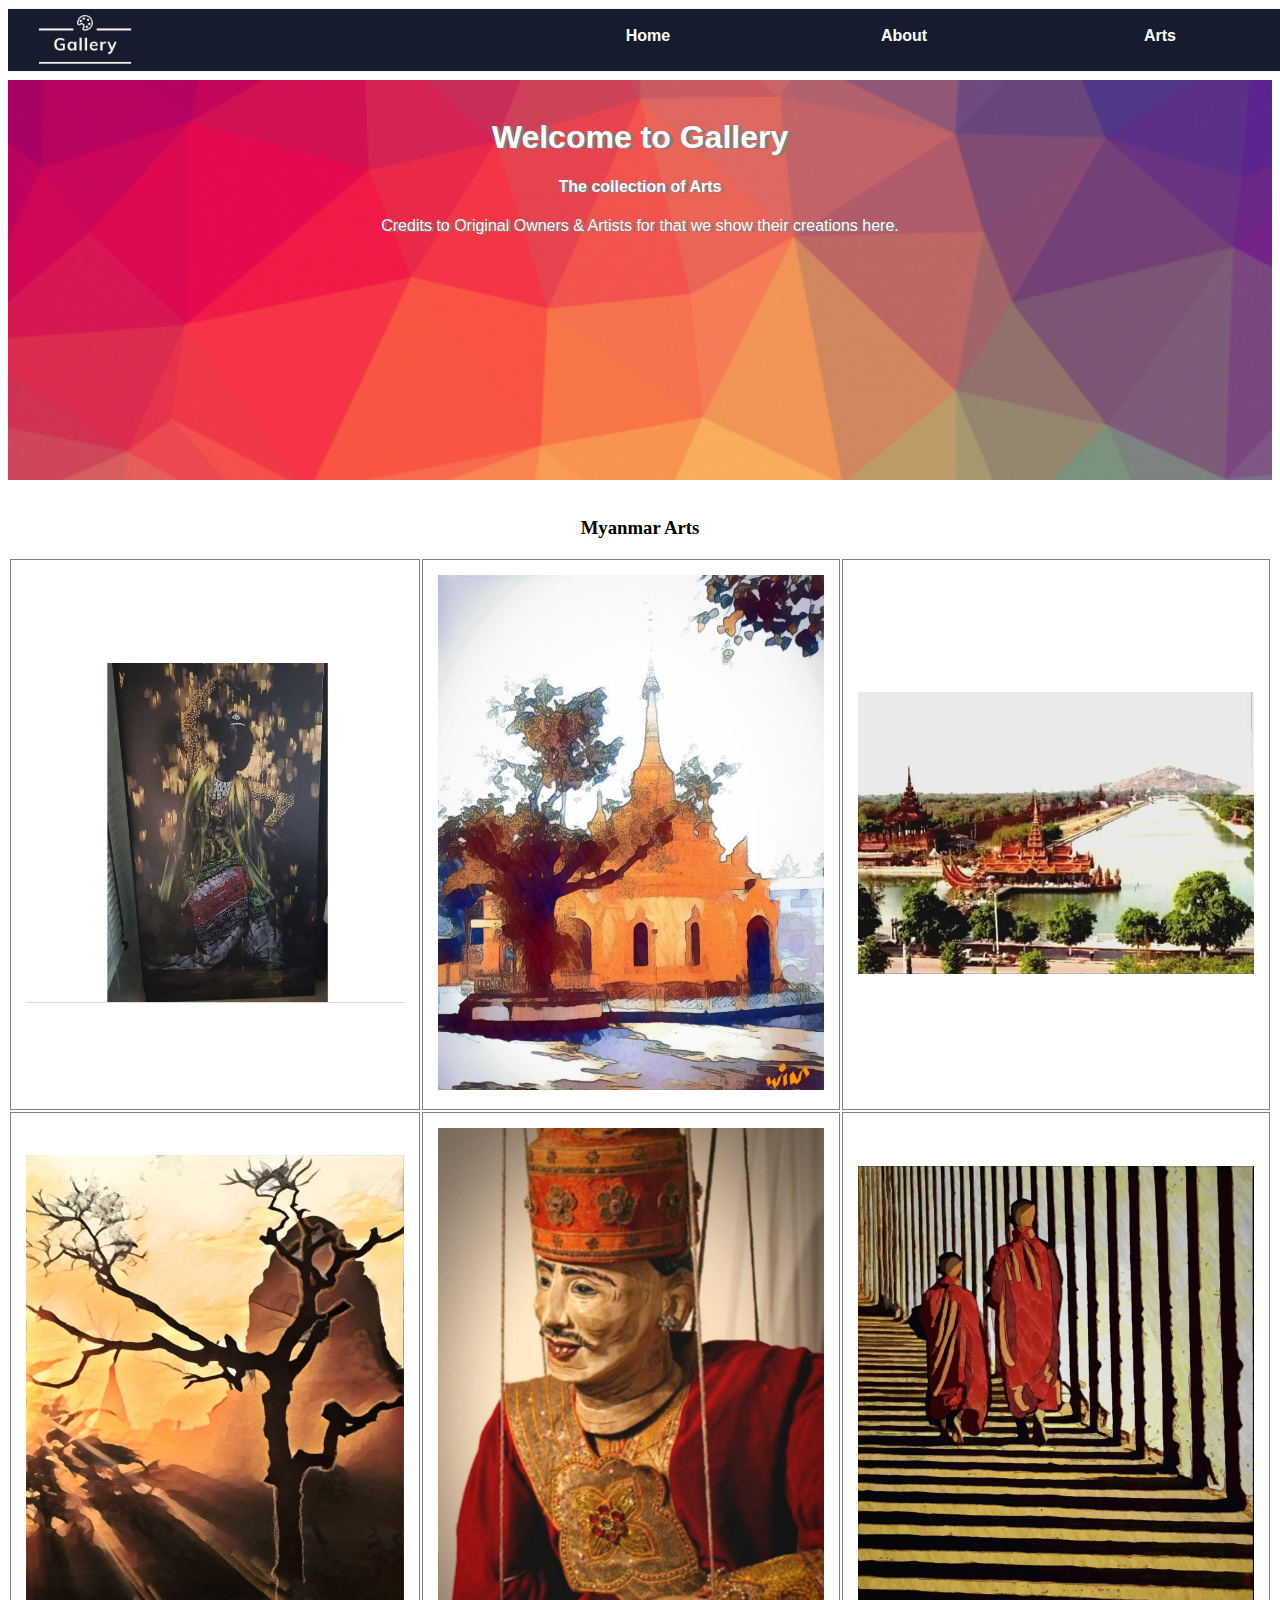
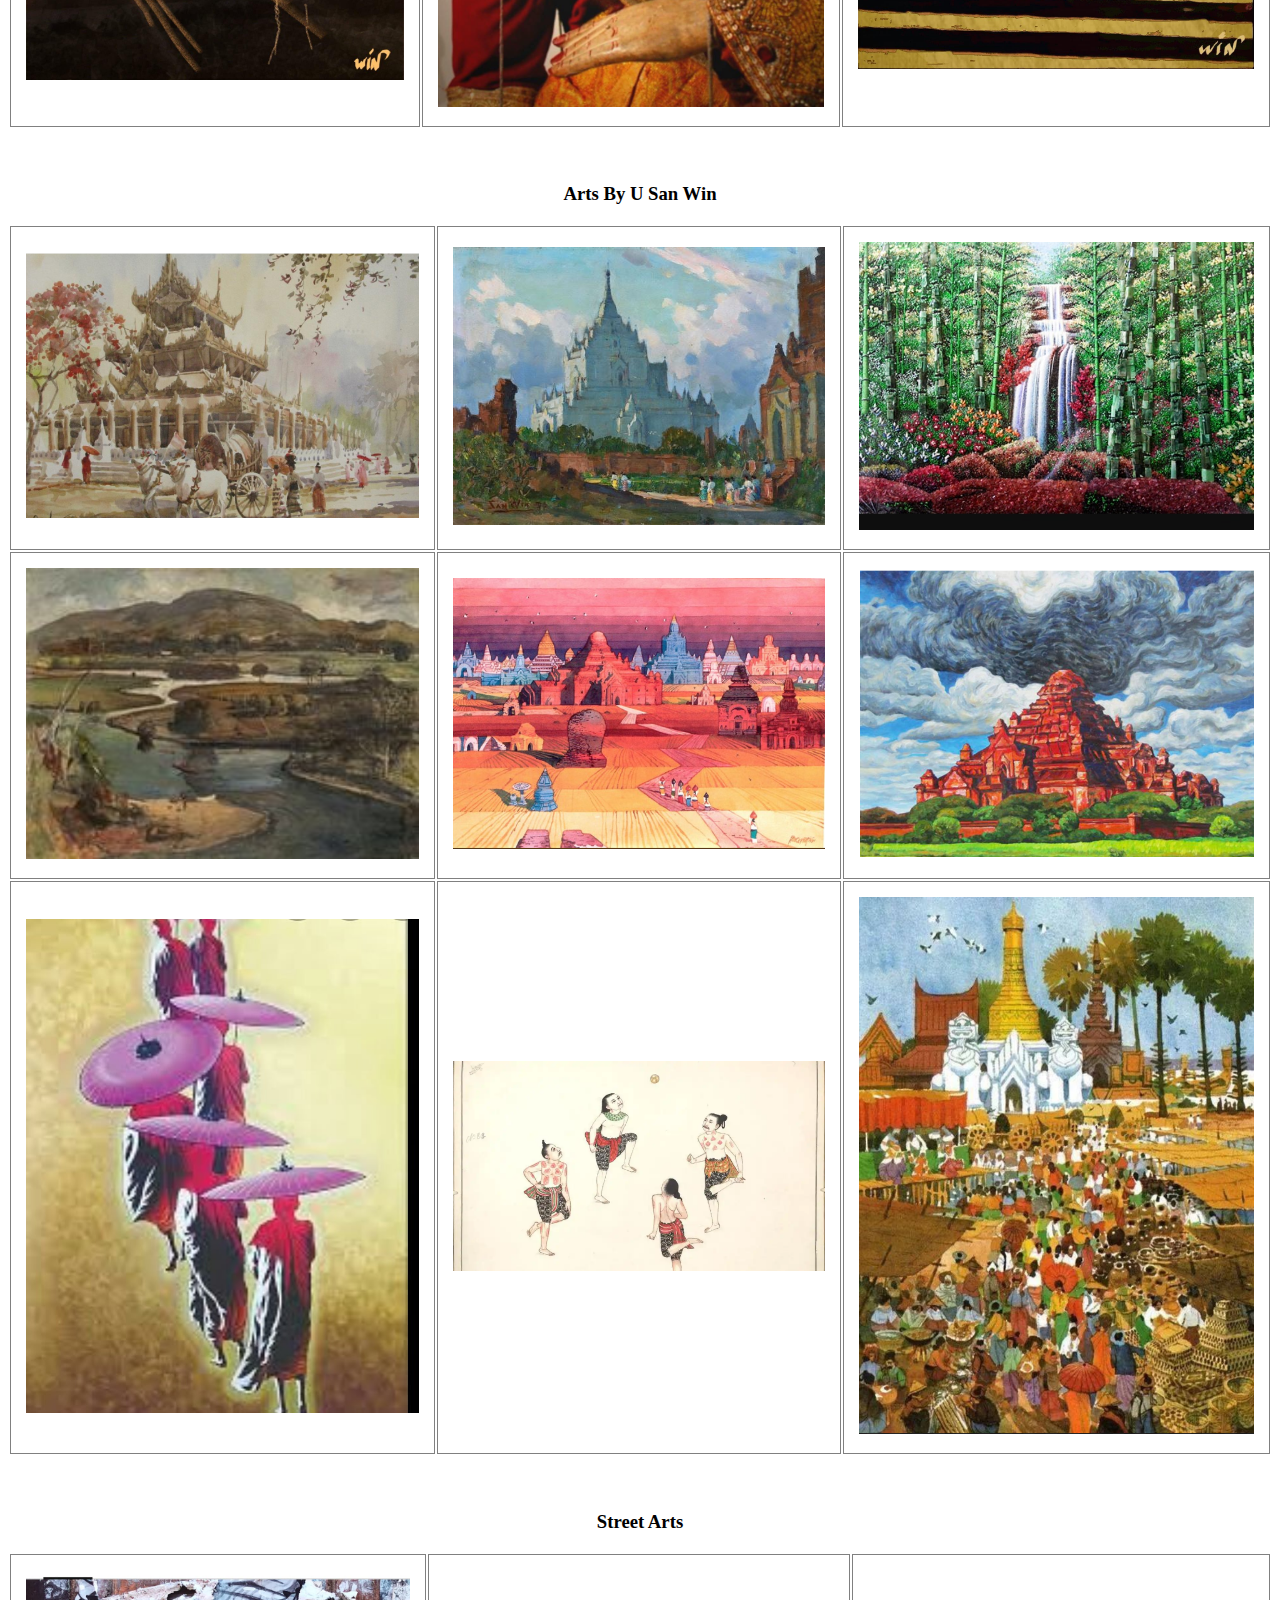
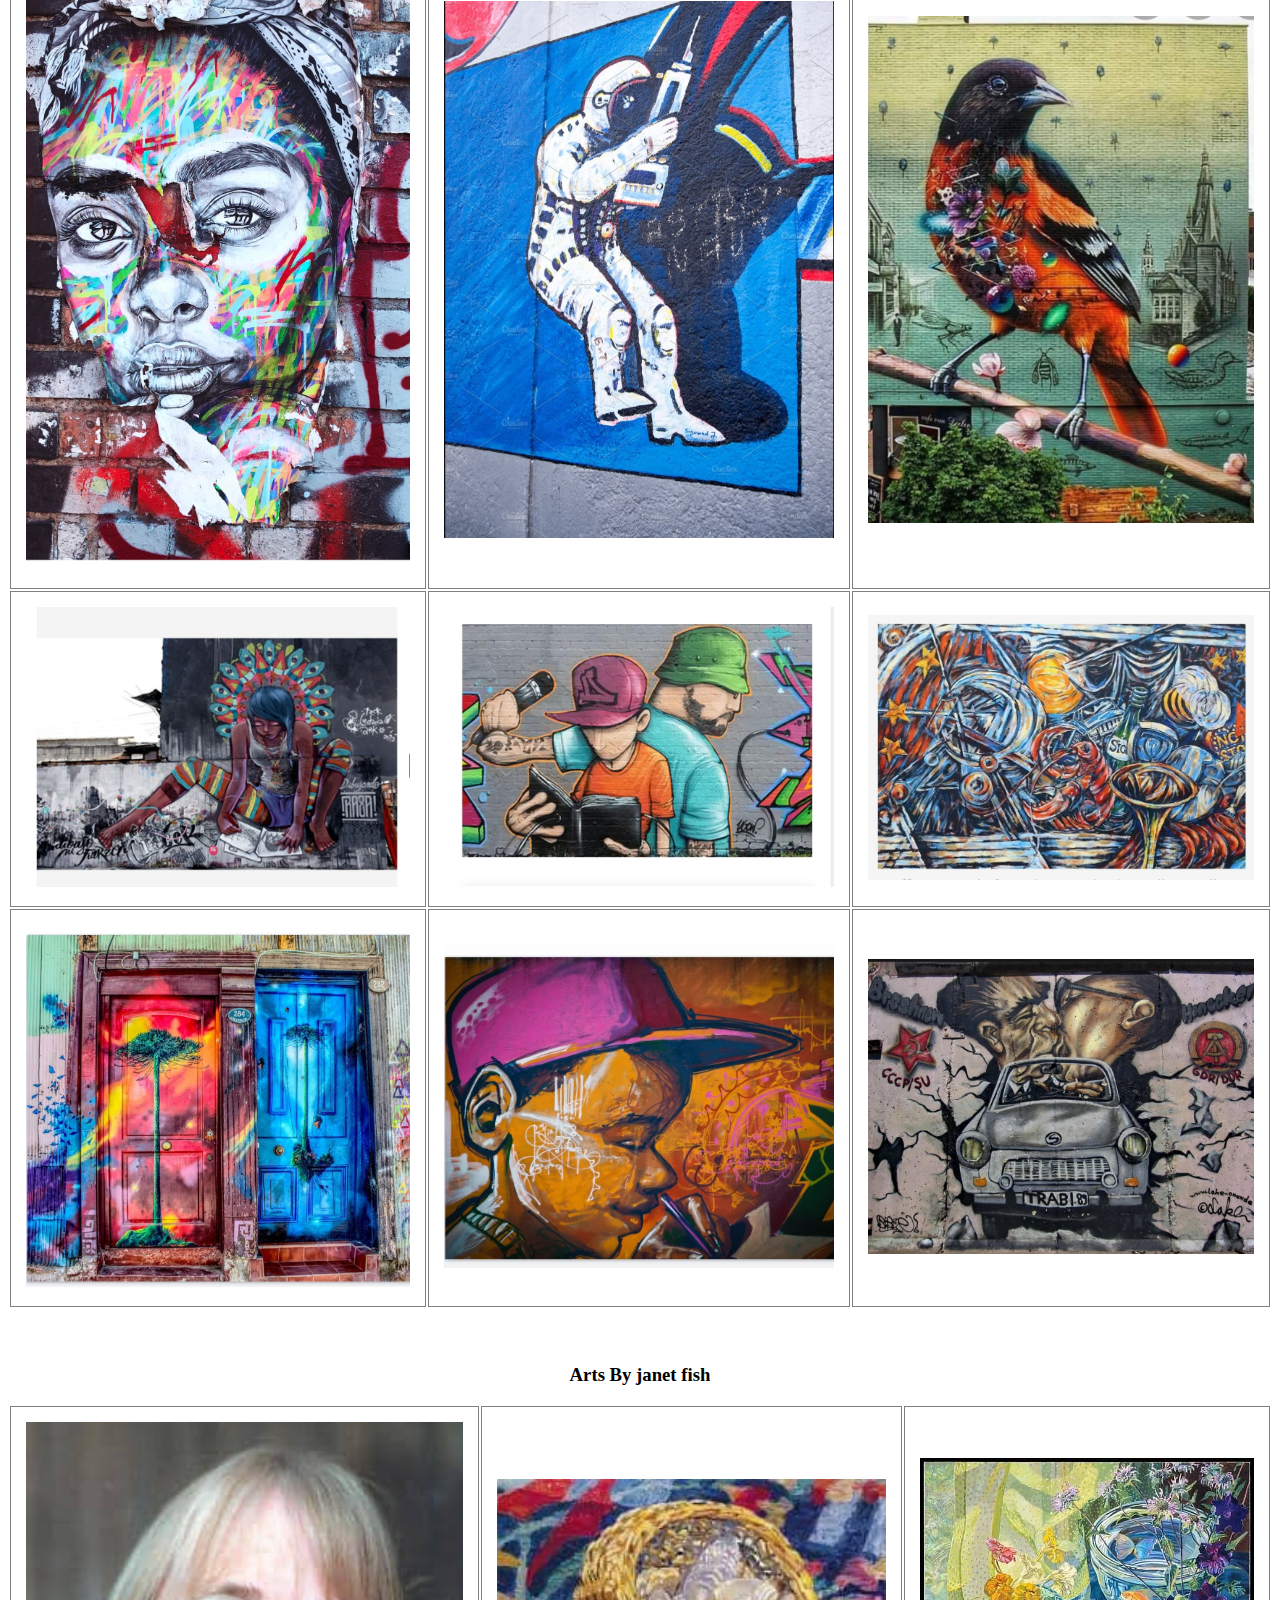
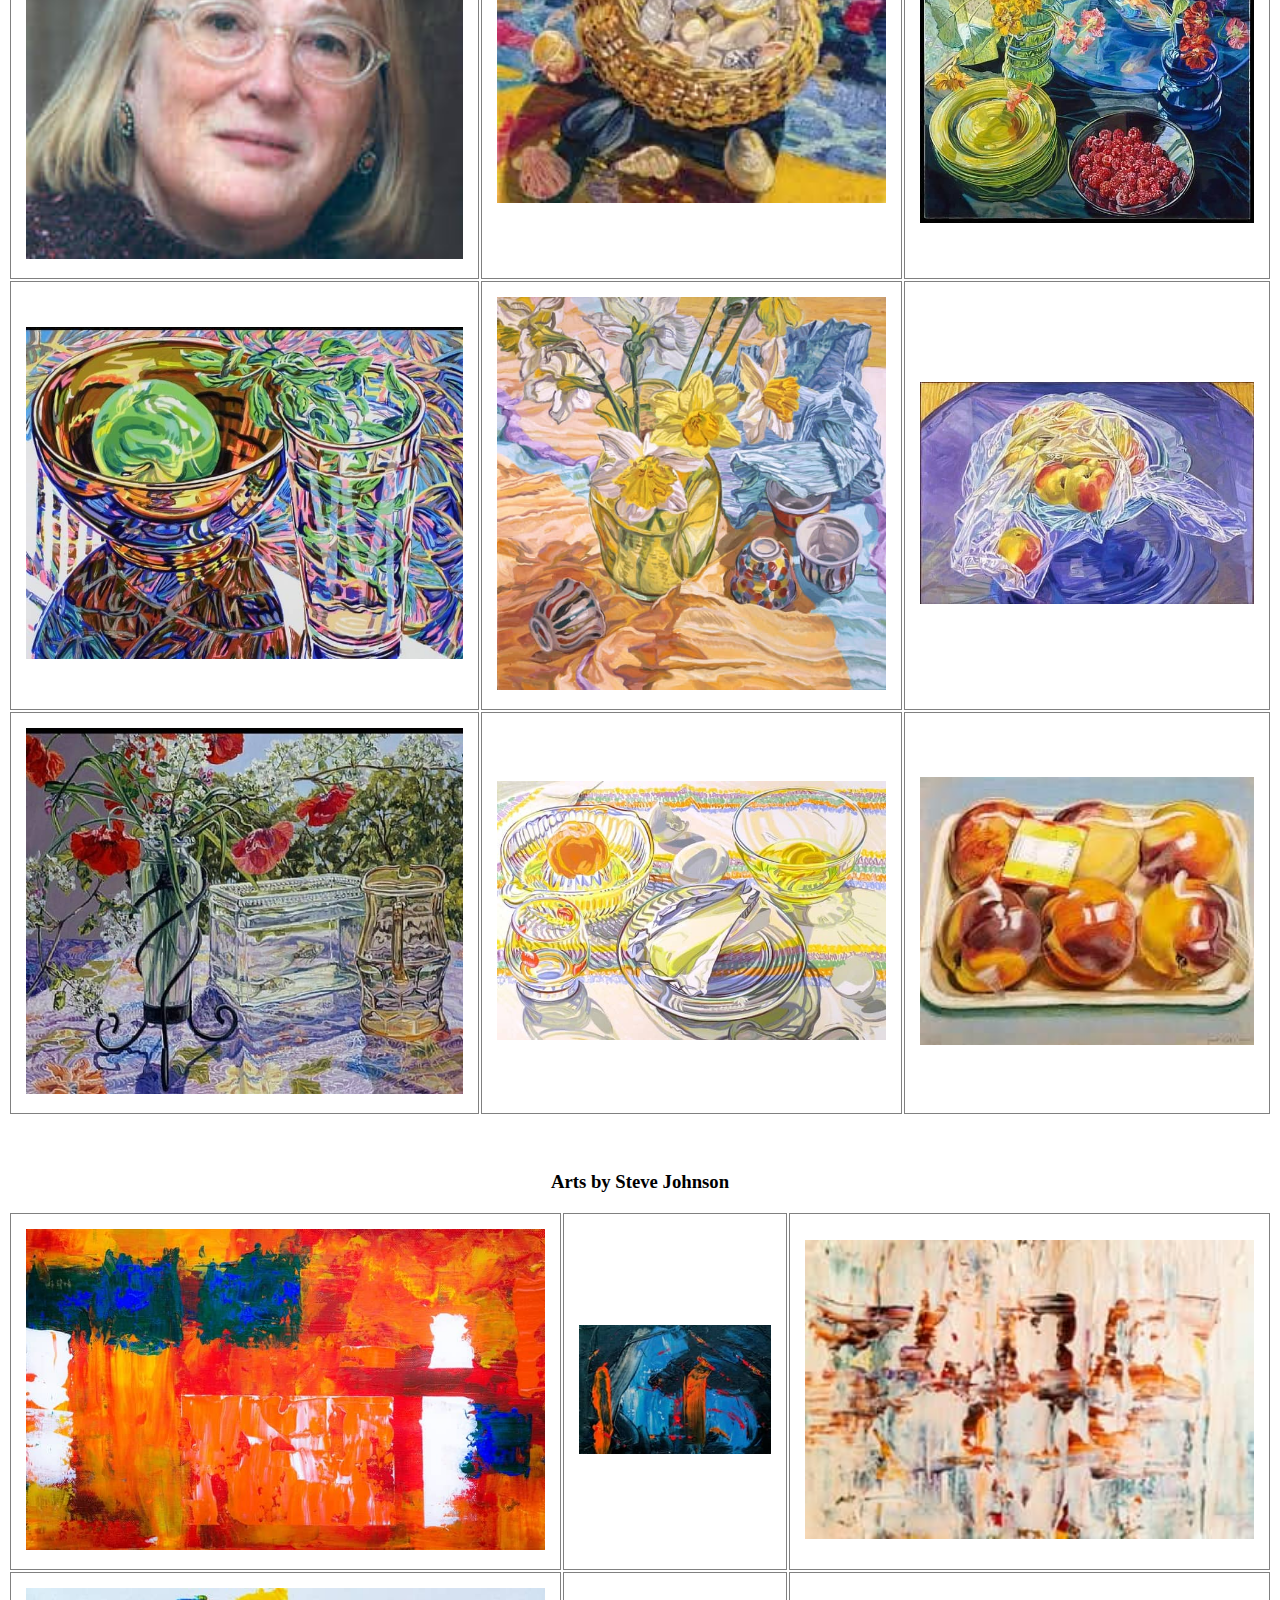
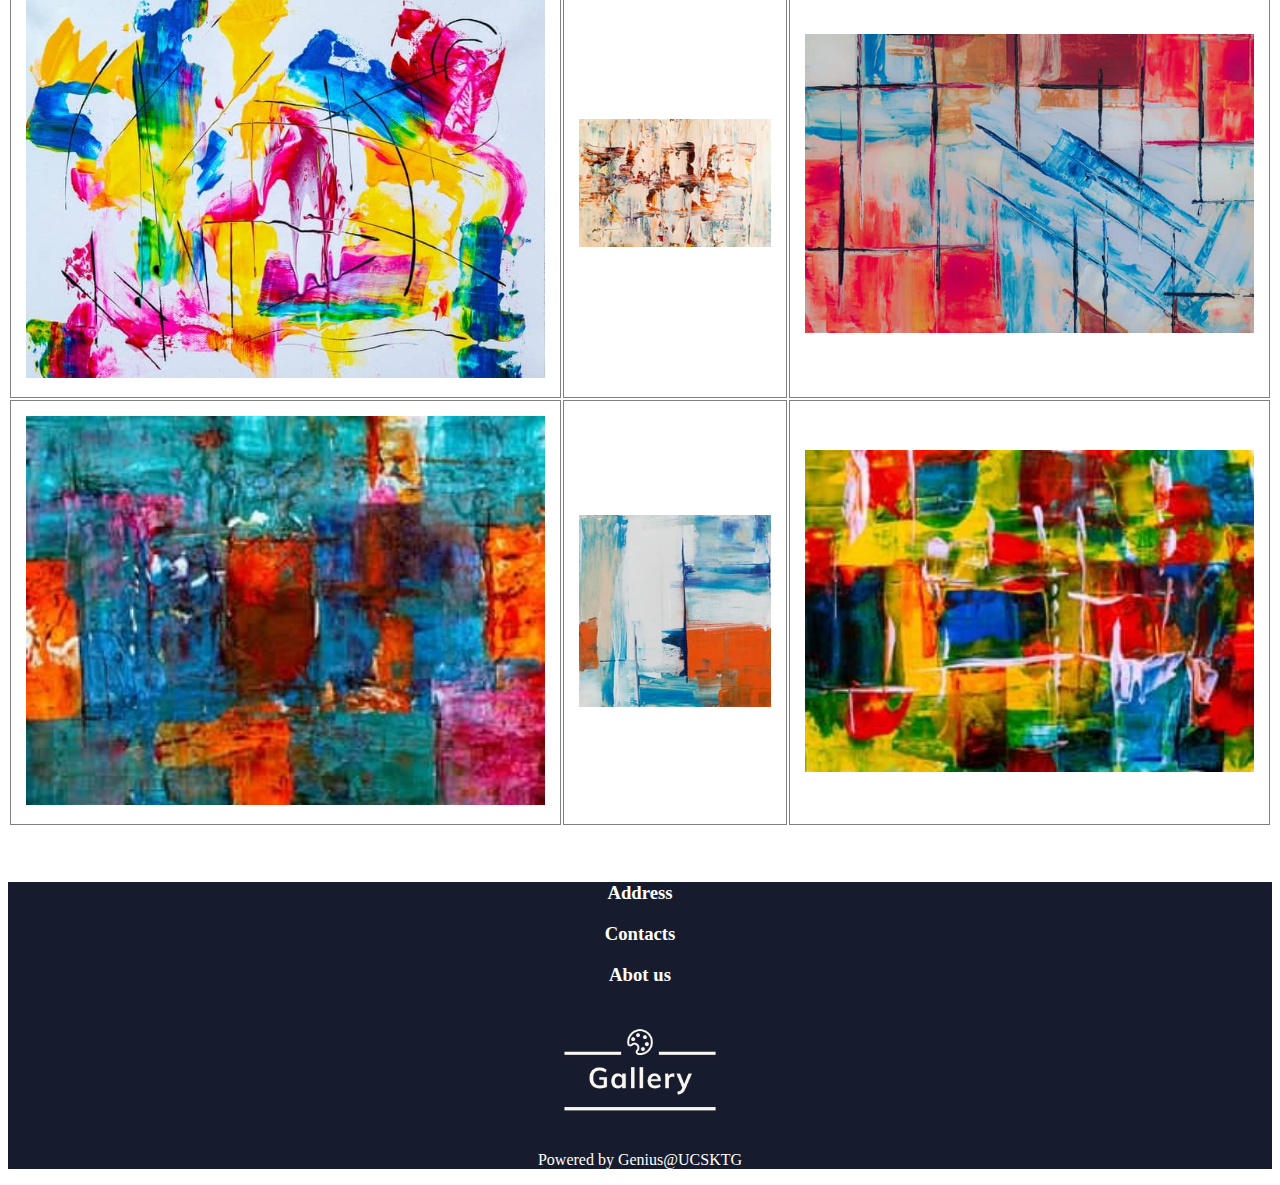
==== Gallery/index.html @ 0a73fe07 "Add files via upload" ====
<!DOCTYPE html>
<html lang="en">
<head>
    <meta charset="UTF-8">
    <meta name="viewport" content="width=device-width, initial-scale=1.0">
    <meta http-equiv="X-UA-Compatible" content="ie=edge">
    <title>🖼️ Gallery</title>
    <link rel="stylesheet" href="NavigationBar.css">
    <link rel="stylesheet" href="body.css">

</head>
<body>
    <div id="header">
        <div class="logo">
            <img src="images/HeaderLog.png" width="30%" height="30%">
        </div>
        <div class="navigation">
            <br>
            <a href="index.html">Home</a>
        </div>
        <div class="navigation">
            <br>
            <a href="About.html">About</a>
        </div>
        <div class="navigation">
            <br>
            <div class="dropdown">
                <a href="#" class="dropbtn">Arts</a>
                <div class="dropdown-content">
                  <a href="#mm">Myanmar Arts</a>
                  <a href="#sw">San Win's Arts</a>
                  <a href="#sa">Street Arts</a>
                  <a href="#sj">Steve Johnson's Arts</a>
                  <a href="#jf">janet fish's Arts</a>
                </div>
              </div>
              </div>
        </div>
    <br><br><br><br>
    <div id="board">
        <br>
        <h1>Welcome to Gallery</h1>
        <h4>The collection of Arts</h4>
        <p>Credits to Original Owners & Artists for that we show their creations here.</p>
    </div><br>
    <div id="mm">
        <h3 align="center">Myanmar Arts</h3>
        <table>
            <tr>
                <td><img src="images/mm8.jpg" width="100%"></td>
                <td><img src="images/mm2.jpg" width="100%"></td>
                <td><img src="images/mm3.jpg" width="100%"></td>
            </tr>
            <tr>
                <td><img src="images/mm4.jpg" width="100%"></td>
                <td><img src="images/mm5.jpg" width="100%"></td>
                <td><img src="images/mm6.jpg" width="100%"></td>
            </tr>
        </table>
    </div><br><br>
    <div id="sw">
        <h3 align="center">Arts By U San Win</h3>
        <table>
            <tr>
                <td><img src="images/sw1.png" width="100%"></td>
                <td><img src="images/sw2.jpg" width="100%"></td>
                <td><img src="images/sw3.jpg" width="100%"></td>
            </tr>
            <tr>
                <td><img src="images/sw7.jpg" width="100%"></td>
                <td><img src="images/sw5.png" width="100%"></td>
                <td><img src="images/sw6.png" width="100%"></td>
            </tr>
            <tr>
                <td><img src="images/sw4.jpg" width="100%"></td>
                <td><img src="images/sw8.png" width="100%"></td>
                <td><img src="images/sw9.png" width="100%"></td>
            </tr>
        </table>
    </div><br><br>
    <div id="sa">
        <h3 align="center">Street Arts</h3>
        <table>
            <tr>
                <td><img src="images/sa1.jpg" width="100%"></td>
                <td><img src="images/sa5.jpg" width="100%"></td>
                <td><img src="images/sa9.jpg" width="100%"></td>
            </tr>
            <tr>
                <td><img src="images/sa4.jpg" width="100%"></td>
                <td><img src="images/sa2.jpg" width="100%"></td>
                <td><img src="images/sa6.jpg" width="100%"></td>
            </tr>
            <tr>
                <td><img src="images/sa7.jpg" width="100%"></td>
                <td><img src="images/sa8.jpg" width="100%"></td>
                <td><img src="images/sa3.jpg" width="100%"></td>
            </tr>
        </table>
    </div><br><br>
    <div id="jf">
        <h3 align="center">Arts By janet fish</h3>
        <table>
            <tr>
                <td><img src="images/jf1.jpg" width="100%"></td>
                <td><img src="images/wd1.jpg" width="100%"></td>
                <td><img src="images/wd2.jpg" width="100%"></td>
            </tr>
            <tr>
                <td><img src="images/wd3.jpg" width="100%"></td>
                <td><img src="images/wd4.jpg" width="100%"></td>
                <td><img src="images/wd5.jpg" width="100%"></td>
            </tr>
            <tr>
                <td><img src="images/wd6.jpg" width="100%"></td>
                <td><img src="images/wd7.jpg" width="100%"></td>
                <td><img src="images/wd8.jpg" width="100%"></td>
            </tr>
        </table>
    </div><br><br>
    <div id="sj">
        <h3 align="center">Arts by Steve Johnson</h3>
        <table>
            <tr>
                <td><img src="images/sj7.jpg" width="100%"></td>
                <td><img src="images/sj1.jpg" width="100%"></td>
                <td><img src="images/sj4.jpg" width="100%"></td>
            </tr>
            <tr>
                <td><img src="images/sj3.jpg" width="100%"></td>
                <td><img src="images/sj4.jpg" width="100%"></td>
                <td><img src="images/sj6.jpg" width="100%"></td>
            </tr>
            <tr>
                <td><img src="images/sj8.jpg" width="100%"></td>
                <td><img src="images/sj2.jpg" width="100%"></td>
                <td><img src="images/sj5.jpg" width="100%"></td>
            </tr>
        </table>
    </div>
    <br><br>
    <footer>
        <div class="footer">
            <h3><a>Address</a></h3>
            
        </div>
        <div class="footer">
            <h3><a>Contacts</a></h3>
        </div>
        <div class="footer">
            <h3><a>Abot us</a></h3>
        </div>
        <img src="images/FooterLogo.png" width="20%">
        <p>Powered by Genius@UCSKTG</p>
    </footer>
</body>
</html>
---- Gallery/NavigationBar.css ----
#header{
    position: fixed;
    width: 100%;
    height:auto;
    font-family: Impact, Haettenschweiler, 'Arial Narrow Bold', sans-serif;
    font-weight: bold;
    background-color:#161c2e;
    color:white;
    margin: 0;
    padding:0;
    display: block;
    border-top: 1px solid whitesmoke;
    border-bottom: 1px solid whitesmoke;
}
.logo{
    float: left;
    display: block;
    width:40%;
}
.navigation{
    float: left;
    display: block;
    width: 20%;
    text-align:center;
}
a{  
    text-decoration: none;
    color:white;
}
a:hover{
    color:grey;
}
 .dropbtn {
    font-family:Impact, Haettenschweiler, 'Arial Narrow Bold', sans-serif;
    background-color:#161c2e;
    color: white;
    border: none;
    font-weight: bold;
  }
  .dropdown {
    position: relative;
    display: inline-block;
  }
  .dropdown-content {
    display: none;
    position: absolute;
    background-color: #161c2e;
    min-width: 160px;
    box-shadow: 0px 8px 16px 0px grey;
    z-index: 1;
  }
  .dropdown-content a {
    color:white;
    padding: 12px 16px;
    text-decoration: none;
    display: block;
  }
  .dropdown-content a:hover {background-color:white;}
  .dropdown:hover .dropdown-content {display: block;}
  .dropdown:hover .dropbtn {background-color:#161c2e;}
---- Gallery/body.css ----
body{
    background-color:white;
}
#board{
    background-repeat: no-repeat;
    background-size: cover;
    background-image: url("images/Board.png");
    width: 100%;
    height: 400px;
    color:white;
    text-shadow: 3px 1px  grey;
    font-family: 'Gill Sans', 'Gill Sans MT', Calibri, 'Trebuchet MS', sans-serif;
    text-align: center;
    
}
table{
    width:100%;
    height: auto;
}
tr,td{
    padding: 15px;
    font-family:Impact, Haettenschweiler, 'Arial Narrow Bold', sans-serif;
    border:1px solid grey;
}
#profile{
    width: 100%;
    height: auto;
    background-color:white;
    text-align: center;
}
footer{
    background-color:#161c2e ;
    width: 100%;
    height: auto;
    text-align:center;
    color: white;
}
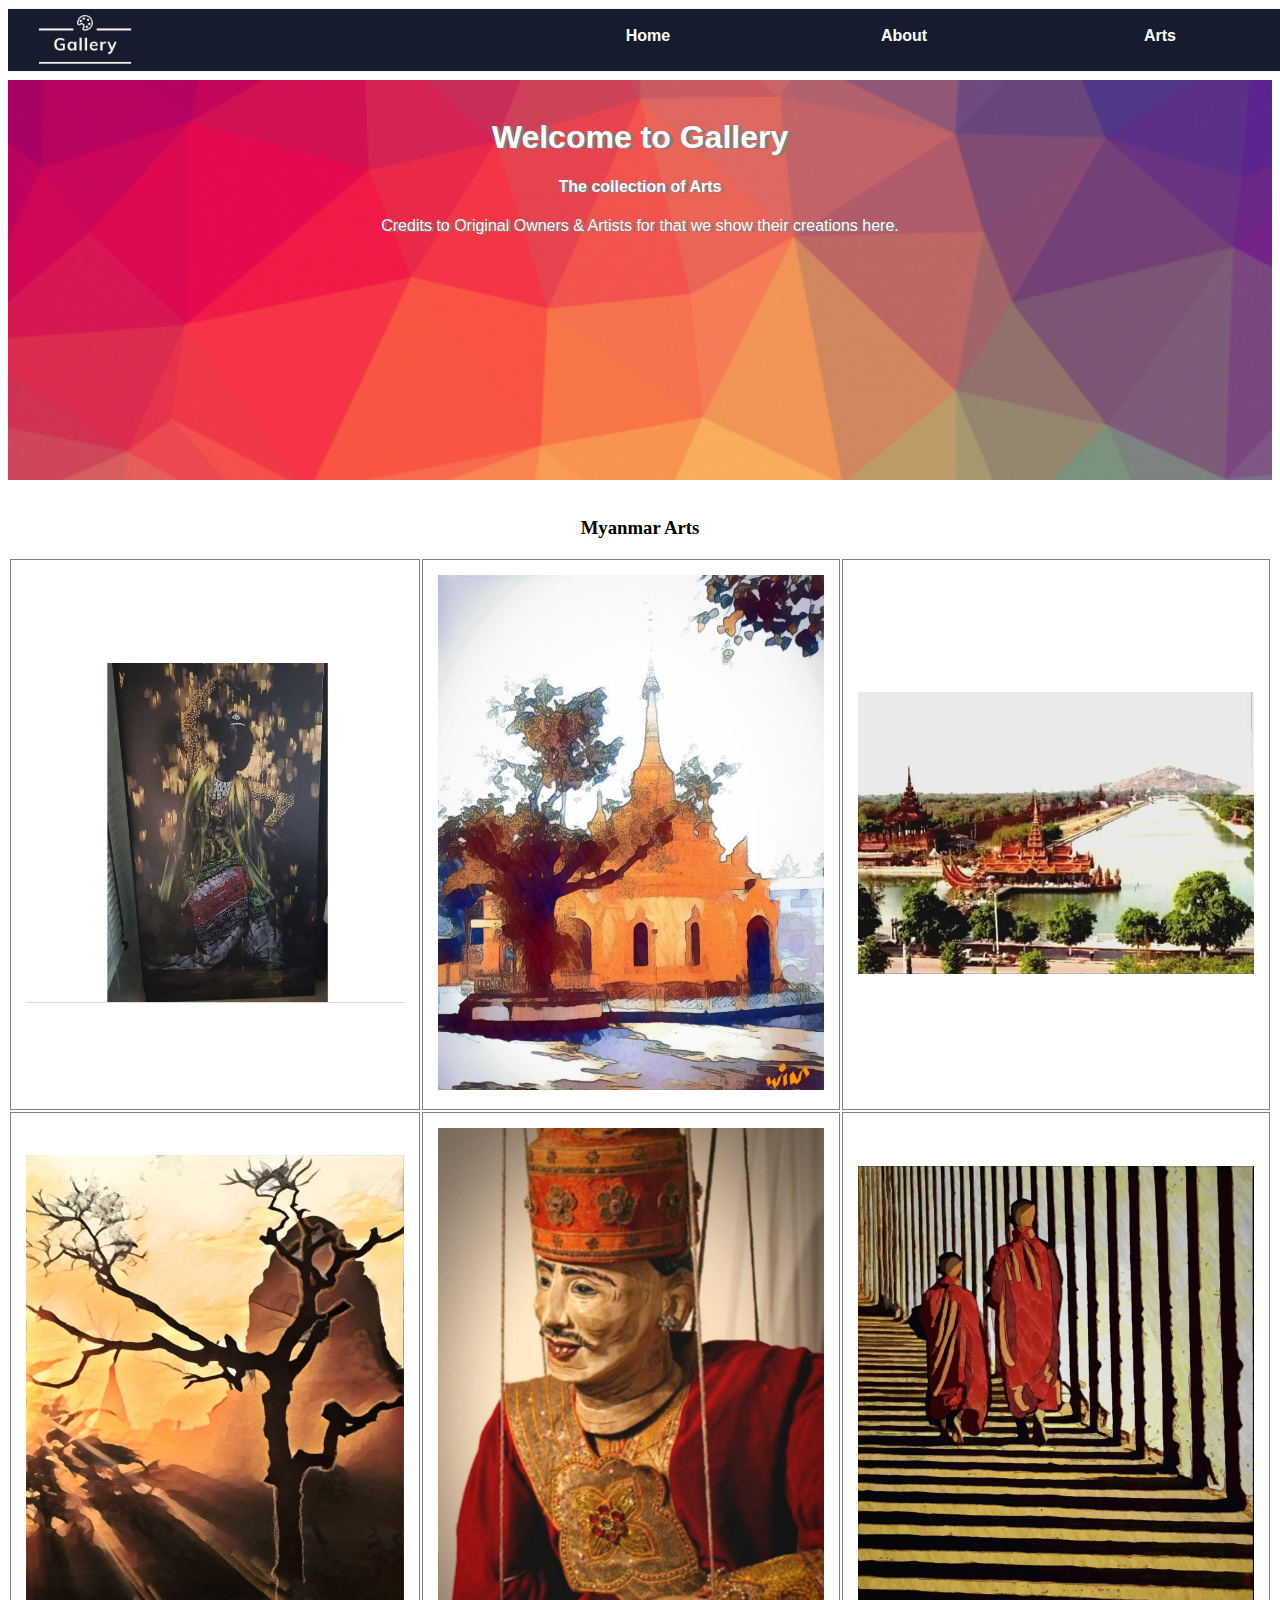
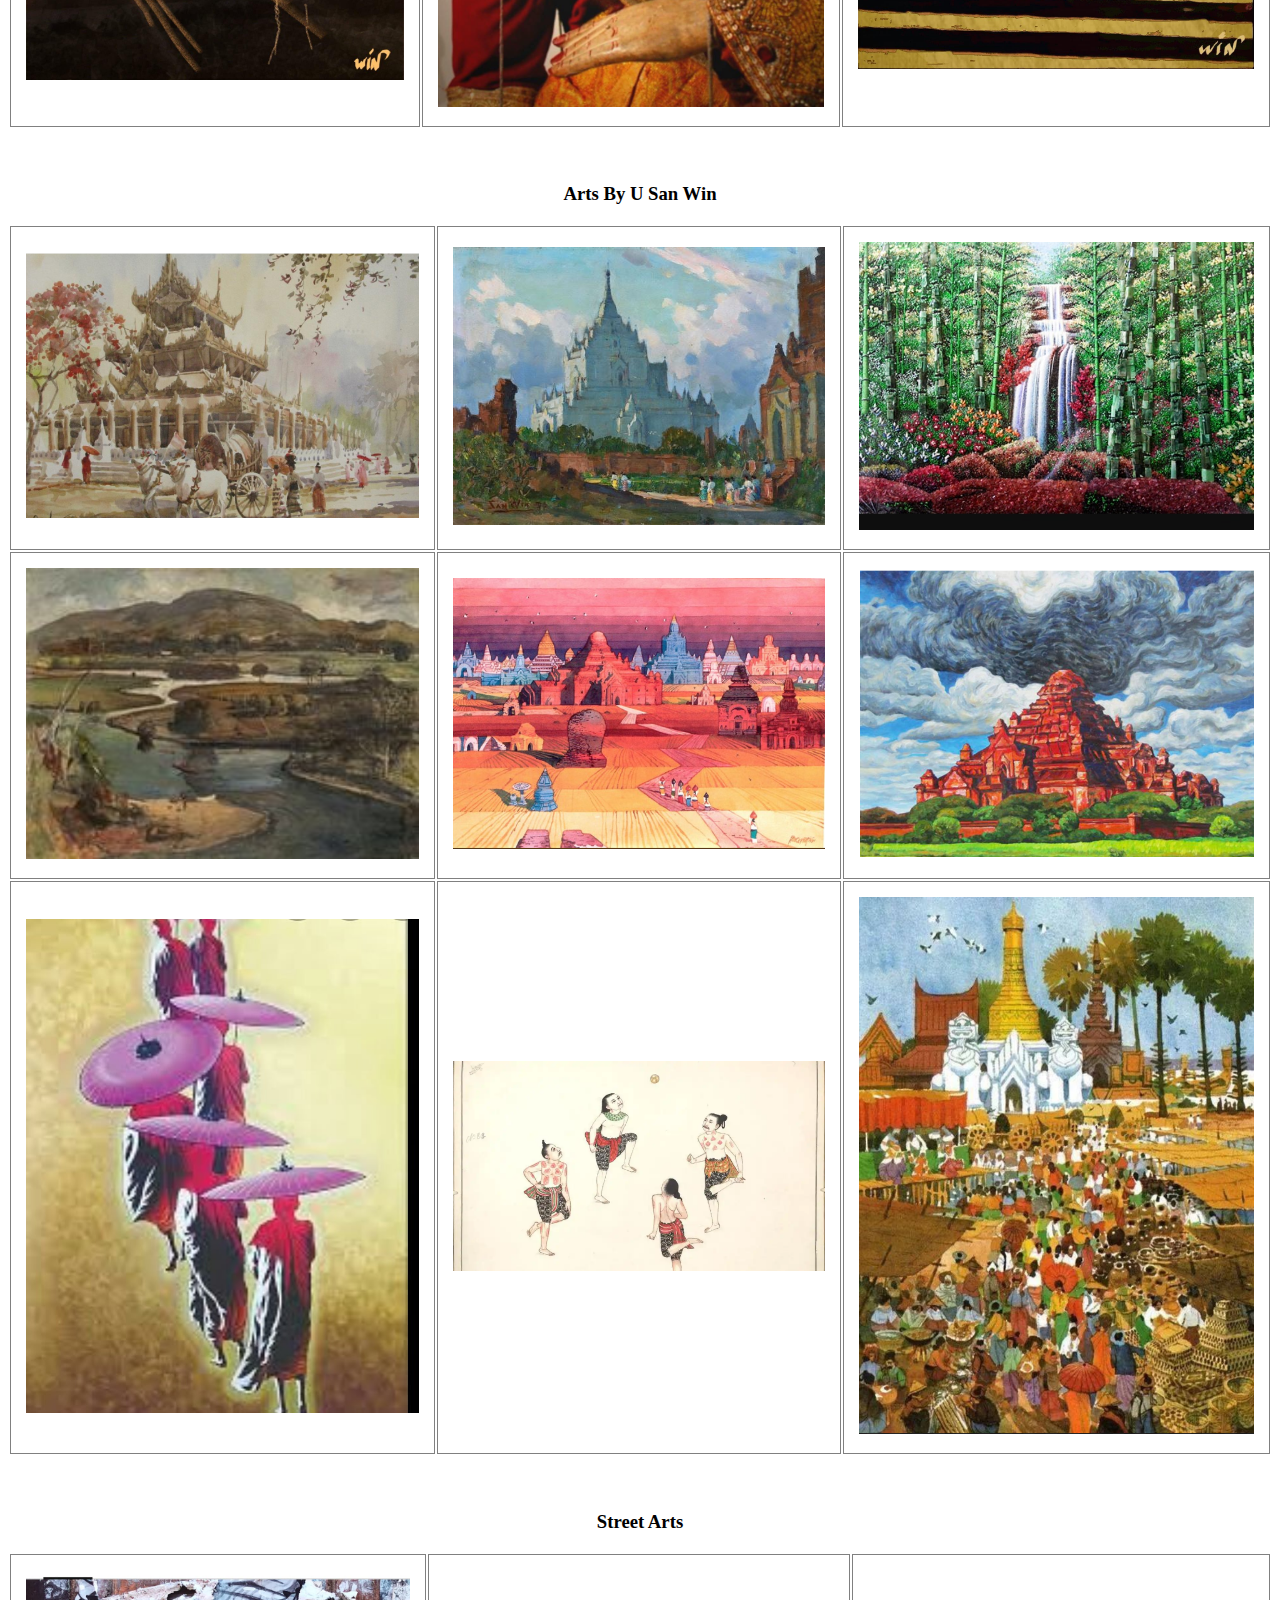
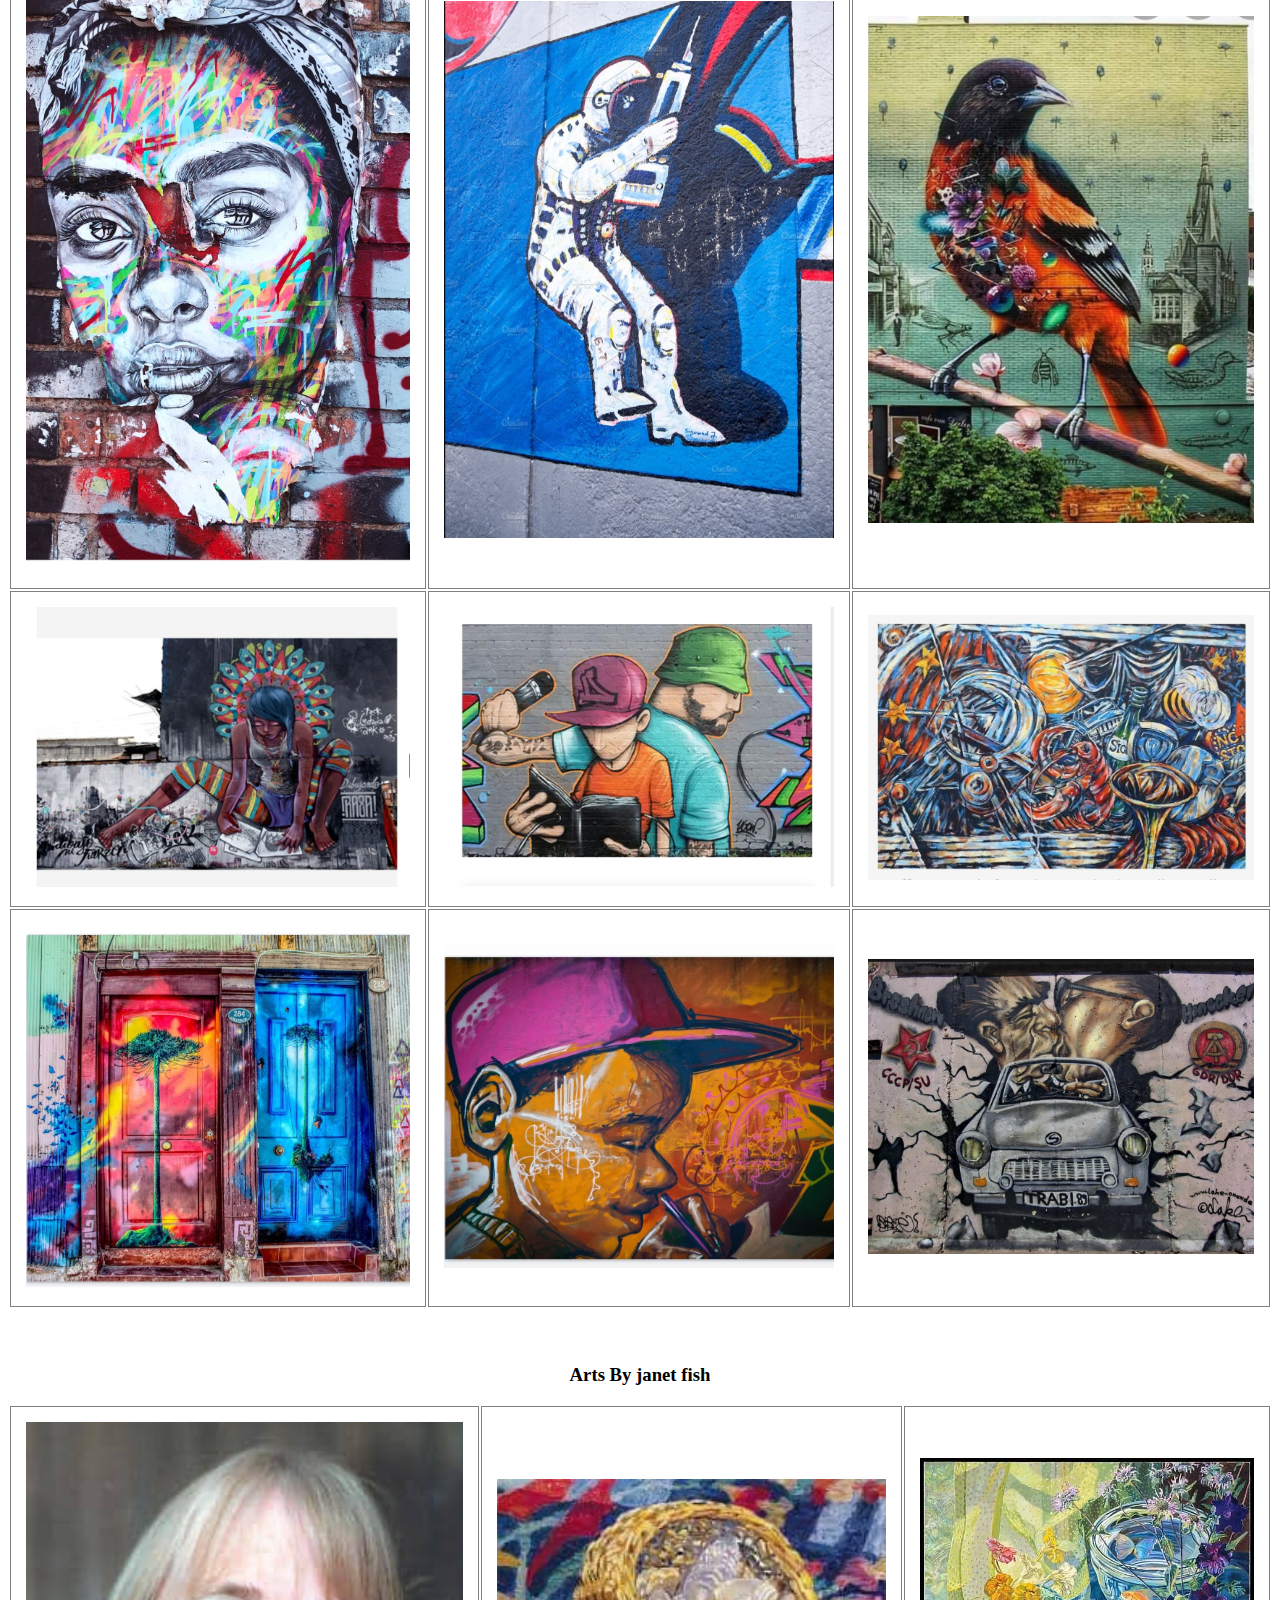
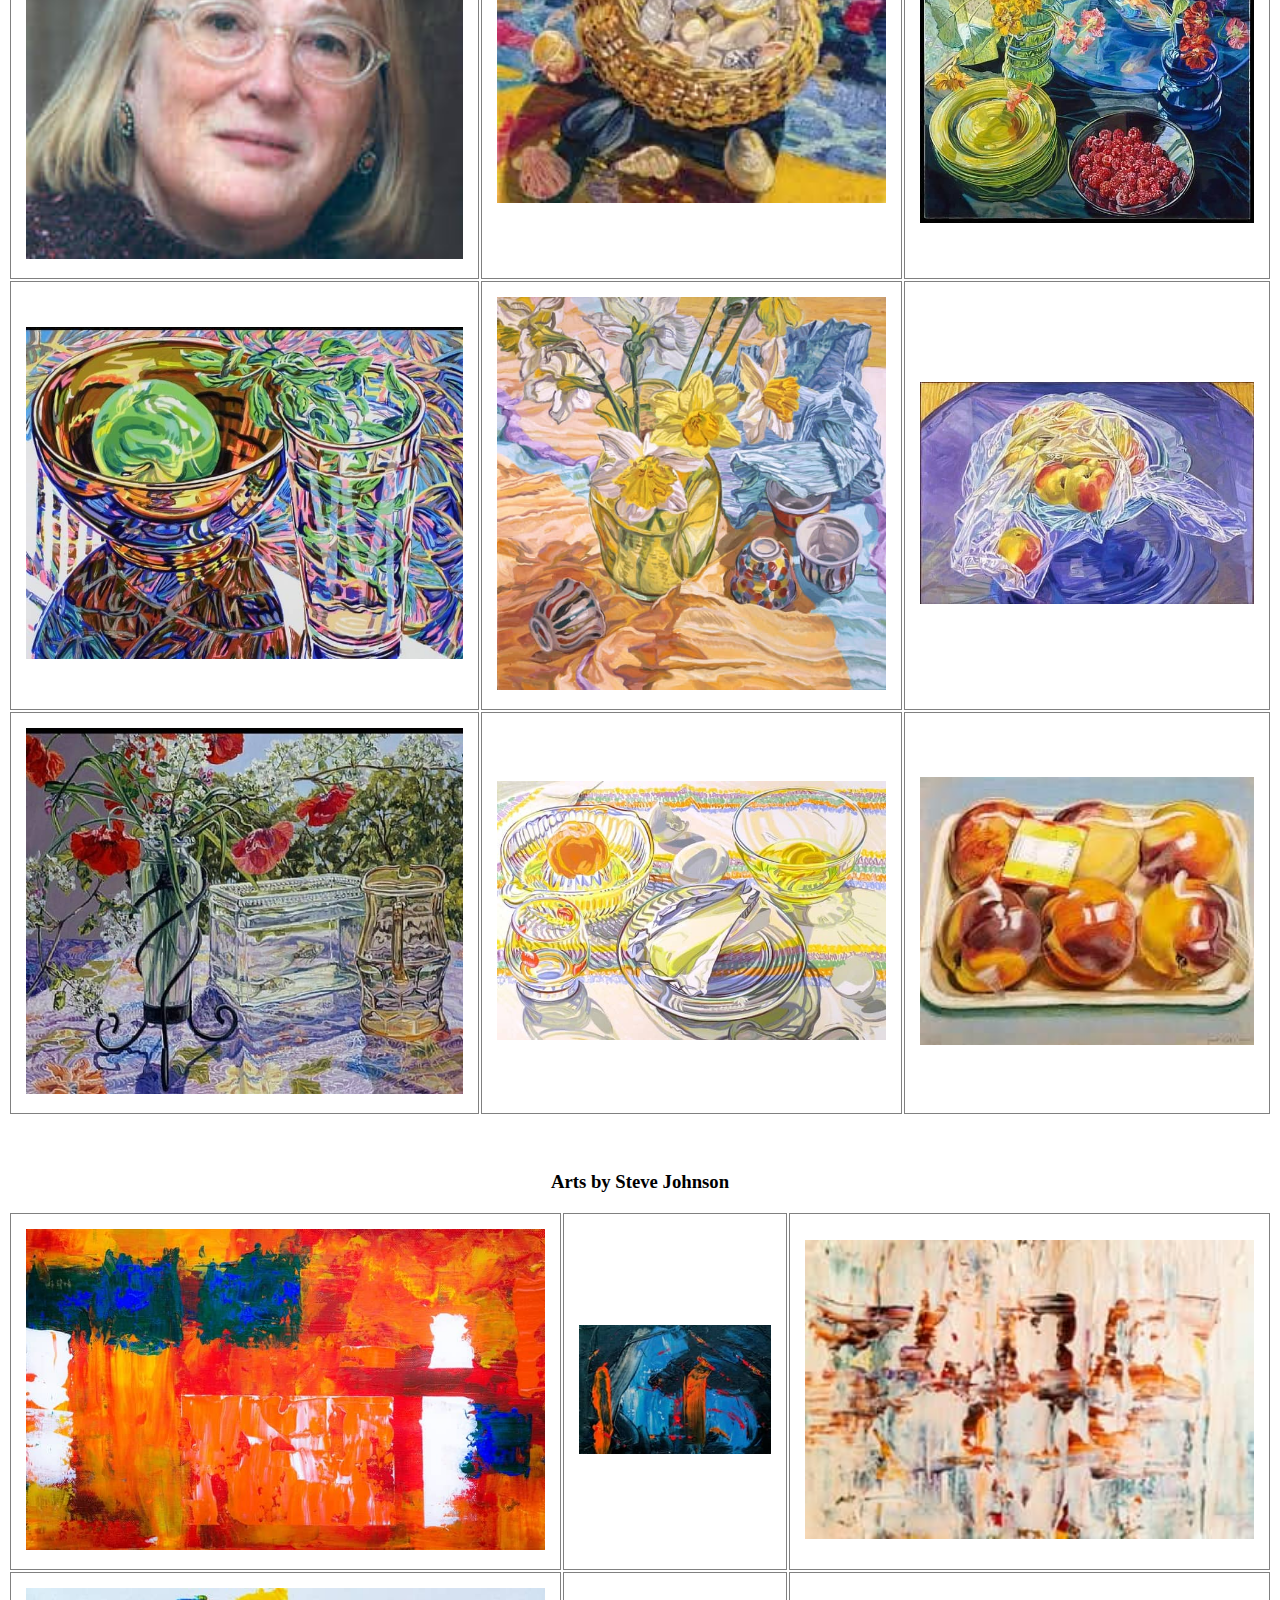
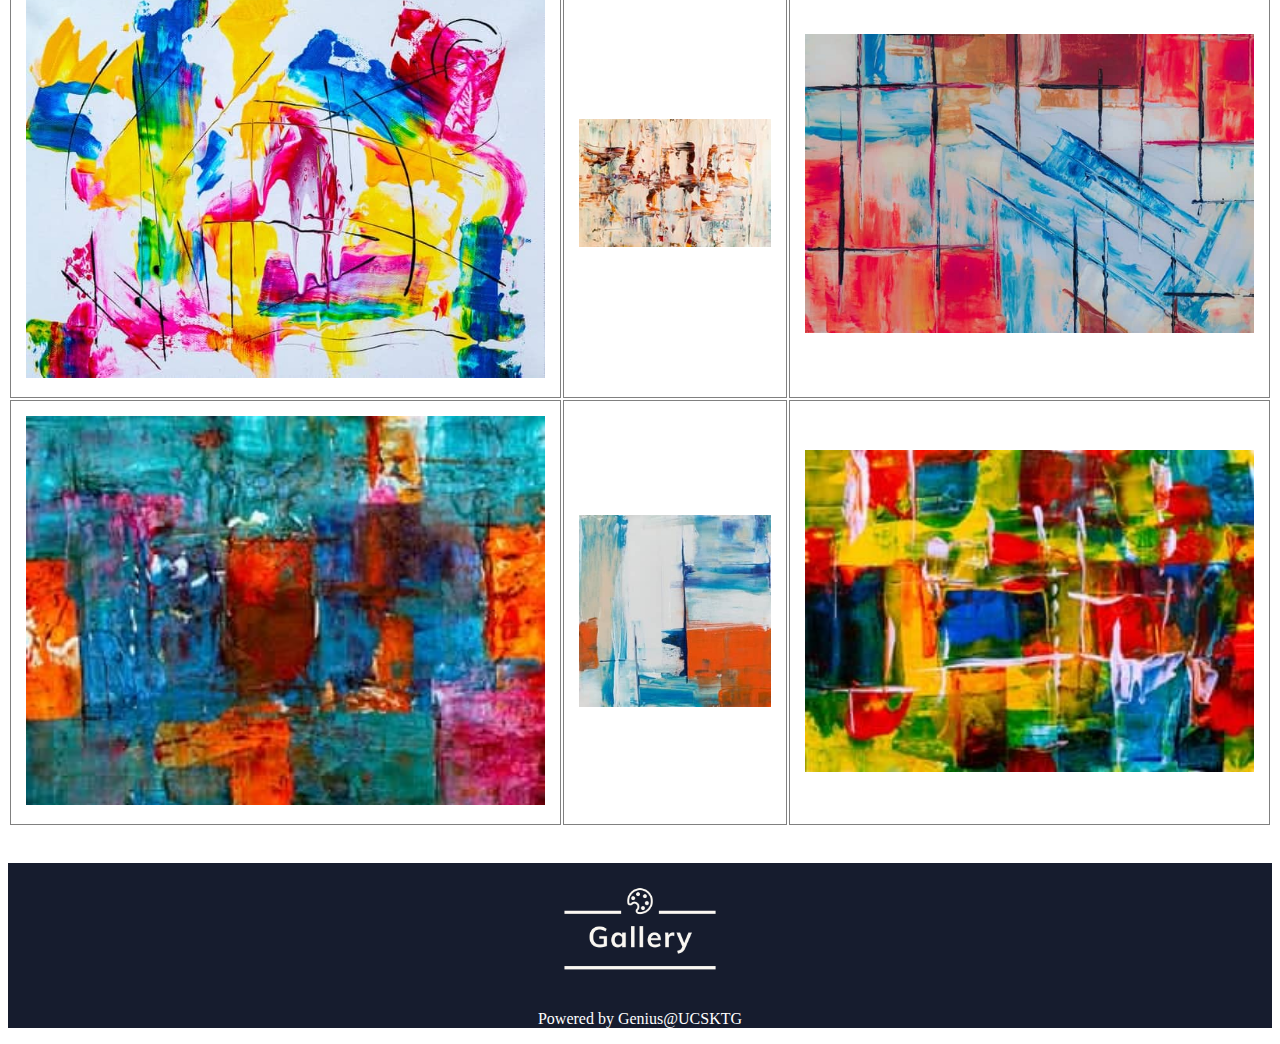
==== commit 02f03cd2: "Update index.html" ====
--- a/Gallery/index.html
+++ b/Gallery/index.html
@@ -140,18 +140,9 @@
     </div>
     <br><br>
     <footer>
-        <div class="footer">
-            <h3><a>Address</a></h3>
-            
-        </div>
-        <div class="footer">
-            <h3><a>Contacts</a></h3>
-        </div>
-        <div class="footer">
-            <h3><a>Abot us</a></h3>
-        </div>
+        
         <img src="images/FooterLogo.png" width="20%">
         <p>Powered by Genius@UCSKTG</p>
     </footer>
 </body>
-</html>+</html>
